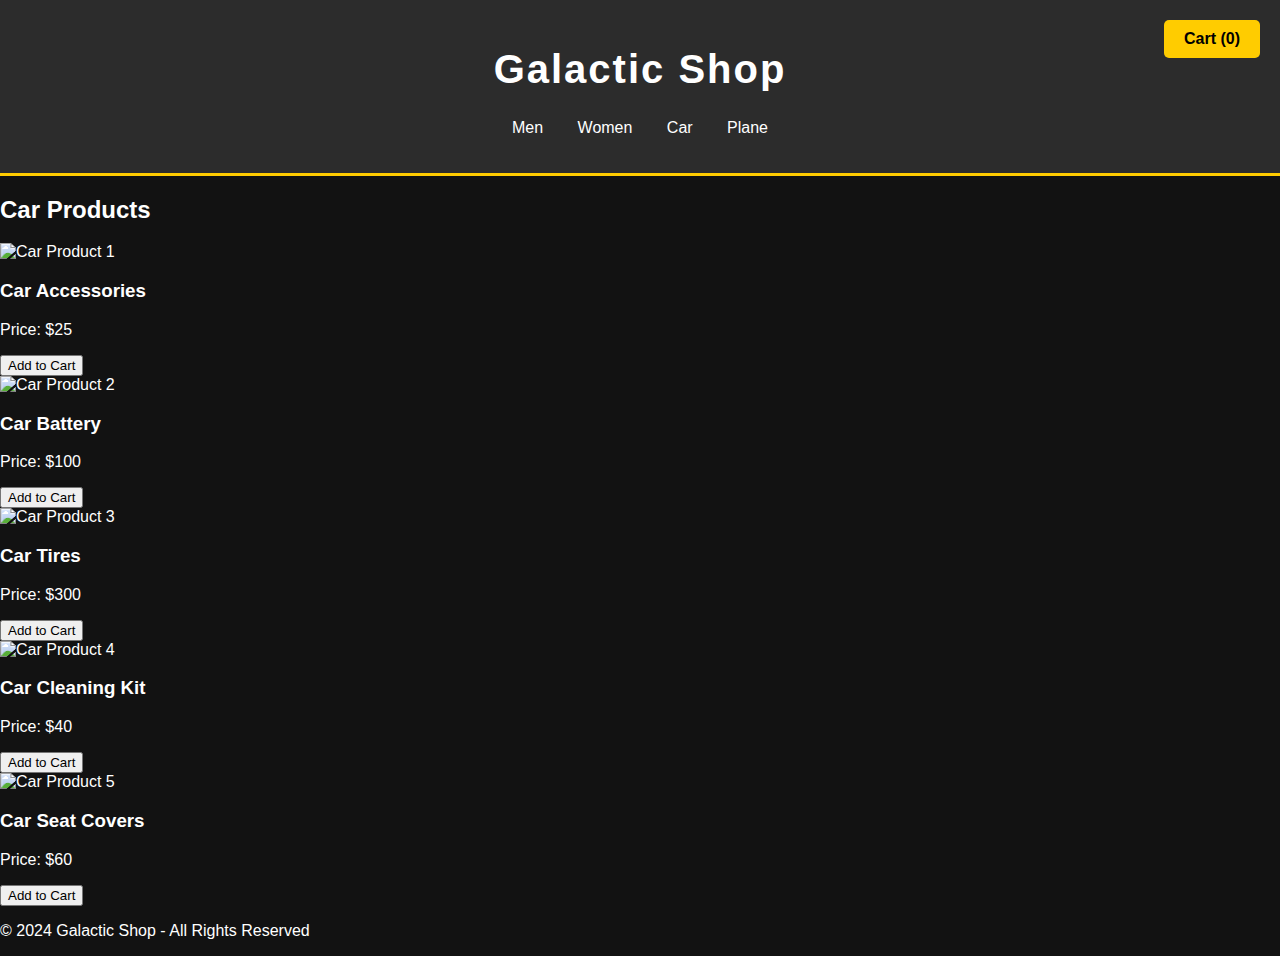
==== E-COMMERCE PJ/car.html @ 3587f425 "SAVE FOR INE WEB PROJECT" ====
<!DOCTYPE html>
<html lang="en">
<head>
    <meta charset="UTF-8">
    <meta name="viewport" content="width=device-width, initial-scale=1.0">
    <title>Galactic Shop - Car</title>
    <link rel="stylesheet" href="styles.css">
</head>
<body class="space-bg">
    <header class="header">
        <h1>Galactic Shop</h1>
        <nav>
            <ul class="navbar">
                <li><a href="men.html">Men</a></li>
                <li><a href="women.html">Women</a></li>
                <li><a href="car.html">Car</a></li>
                <li><a href="plane.html">Plane</a></li>
            </ul>
        </nav>
        <div class="cart-button">
            <a href="cart.html" class="cart-link">
                Cart (<span id="cart-count">0</span>)
            </a>
        </div>
    </header>

    <section class="product-section">
        <h2>Car Products</h2>
        <div class="product-container">
            <div class="product-item">
                <img src="images/car-product1.jpg" alt="Car Product 1">
                <h3>Car Accessories</h3>
                <p>Price: $25</p>
                <button class="add-to-cart">Add to Cart</button>
            </div>
            <div class="product-item">
                <img src="images/car-product2.jpg" alt="Car Product 2">
                <h3>Car Battery</h3>
                <p>Price: $100</p>
                <button class="add-to-cart">Add to Cart</button>
            </div>
            <div class="product-item">
                <img src="images/car-product3.jpg" alt="Car Product 3">
                <h3>Car Tires</h3>
                <p>Price: $300</p>
                <button class="add-to-cart">Add to Cart</button>
            </div>
        </div>
        <div class="product-container">
            <div class="product-item">
                <img src="images/car-product4.jpg" alt="Car Product 4">
                <h3>Car Cleaning Kit</h3>
                <p>Price: $40</p>
                <button class="add-to-cart">Add to Cart</button>
            </div>
            <div class="product-item">
                <img src="images/car-product5.jpg" alt="Car Product 5">
                <h3>Car Seat Covers</h3>
                <p>Price: $60</p>
                <button class="add-to-cart">Add to Cart</button>
            </div>
        </div>
    </section>

    <footer class="footer">
        <p>&copy; 2024 Galactic Shop - All Rights Reserved</p>
    </footer>

    <script src="scripts.js"></script>
</body>
</html>
---- E-COMMERCE PJ/styles.css ----
/* Universal styles */
body, html {
    margin: 0;
    padding: 0;
    font-family: 'Arial', sans-serif;
    background-color: #121212;
    color: #e0e0e0;
}

.space-bg {
    background-image: url('space-bg.jpg'); /* Space-themed background image */
    background-size: cover;
    background-attachment: fixed;
    min-height: 100vh;
}

.header {
    background-color: #2c2c2c; /* Change to your desired header background color */
    padding: 20px;
    text-align: center;
    border-bottom: 3px solid #ffcc00; /* This adds a yellow underline */
}

.header h1 {
    color: #fff;
    font-size: 2.5rem;
    letter-spacing: 2px;
}

.navbar {
    list-style-type: none;
    padding: 0;
}

.navbar li {
    display: inline;
    margin: 0 15px;
}

.navbar a {
    text-decoration: none;
    color: white; /* Change to your desired link color */
}

.navbar a:hover {
    background-color: #555;
}

.products-section, .checkout-section {
    margin: 20px;
}

.recommended-products {
    display: flex;
    justify-content: space-around;
    flex-wrap: wrap;
    gap: 20px;
}

.product {
    background-color: rgba(0, 0, 0, 0.8);
    padding: 20px;
    border-radius: 10px;
    text-align: center;
    width: 200px;
    transition: transform 0.3s ease;
}

.product:hover {
    transform: scale(1.1);
}

.product img {
    width: 100%;
    height: auto;
    border-radius: 5px;
}

.product-title {
    font-size: 1.2rem;
    margin: 15px 0;
    color: #fff;
}

.product-price {
    font-size: 1rem;
    margin: 5px 0;
    color: #ffcc00;
}

.add-to-cart-btn {
    background-color: #007bff;
    color: white;
    padding: 10px 20px;
    border: none;
    border-radius: 5px;
    cursor: pointer;
    transition: background-color 0.3s ease;
}

.add-to-cart-btn:hover {
    background-color: #0056b3;
}

#cart, #checkout {
    background-color: rgba(0, 0, 0, 0.8);
    padding: 20px;
    border-radius: 10px;
    text-align: center;
    margin: 20px auto;
    max-width: 600px;
}

.proceed-btn, .confirm-btn {
    background-color: #28a745;
    color: white;
    padding: 10px 20px;
    border: none;
    border-radius: 5px;
    cursor: pointer;
    transition: background-color 0.3s ease;
}

.proceed-btn:hover, .confirm-btn:hover {
    background-color: #218838;
}

/* Cart Button */
.cart-button {
    position: absolute;
    top: 20px;
    right: 20px;
    background-color: #ffcc00;
    color: black;
    padding: 10px 20px;
    text-decoration: none;
    border-radius: 5px;
    transition: background-color 0.3s ease;
    font-weight: bold;
}

.cart-button a {
    color: black;
    text-decoration: none;
}

.cart-button:hover {
    background-color: #e0b800;
}

/* Cart Section */
.cart-section {
    width: 80%;
    margin: 0 auto;
    text-align: center;
}

#cart-items {
    margin-bottom: 20px;
}

.cart-item {
    display: flex;
    justify-content: space-between;
    padding: 10px;
    border-bottom: 1px solid rgba(255, 255, 255, 0.2);
    margin-bottom: 15px;
}

.cart-item img {
    width: 100px;
    height: auto;
    border-radius: 5px;
}

.cart-item-info {
    flex-grow: 1;
    text-align: left;
    padding-left: 20px;
}

.cart-item-quantity {
    display: flex;
    align-items: center;
}

.quantity-input {
    width: 40px;
    text-align: center;
    margin: 0 10px;
    padding: 5px;
}

.cart-summary {
    margin-top: 20px;
    font-size: 1.2rem;
}

.checkout-btn {
    background-color: #ffcc00;
    color: black;
    padding: 10px 20px;
    text-decoration: none;
    border-radius: 5px;
    font-weight: bold;
    cursor: pointer;
}

.checkout-btn:hover {
    background-color: #e0b800;
}

/* Payment Section Styles */
.payment-section {
    width: 80%;
    margin: 20px auto;
    text-align: center;
}

.form-group {
    margin: 15px 0;
    text-align: left;
}

label {
    display: block;
    margin-bottom: 5px;
    font-weight: bold;
}

input[type="text"],
input[type="tel"],
input[type="month"],
select {
    width: 100%;
    padding: 10px;
    border: 1px solid #ccc;
    border-radius: 5px;
    box-sizing: border-box;
}

.submit-btn {
    background-color: #ffcc00;
    color: black;
    padding: 10px 20px;
    border: none;
    border-radius: 5px;
    font-weight: bold;
    cursor: pointer;
}

.submit-btn:hover {
    background-color: #e0b800;
}

body {
    font-family: Arial, sans-serif;
    background: url('images/space-background.jpg') no-repeat center center fixed;
    background-size: cover;
    color: white;
}
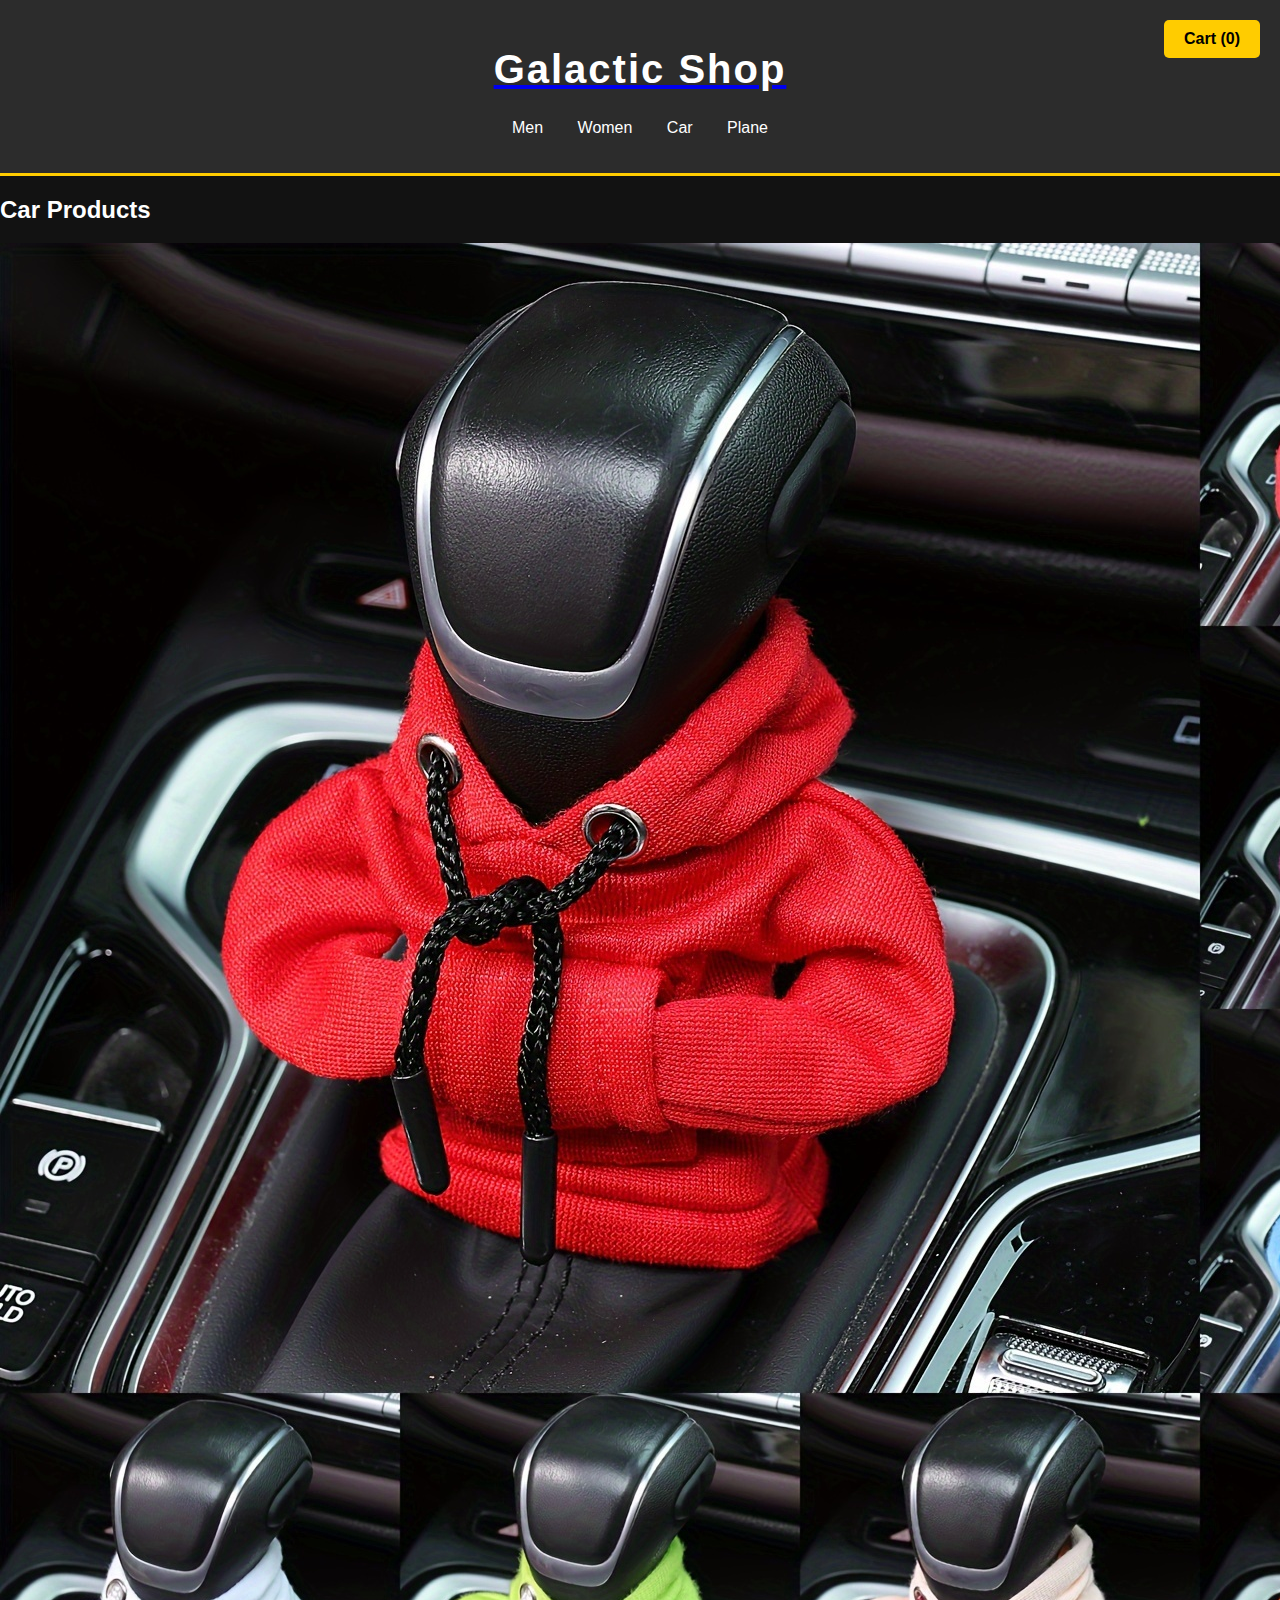
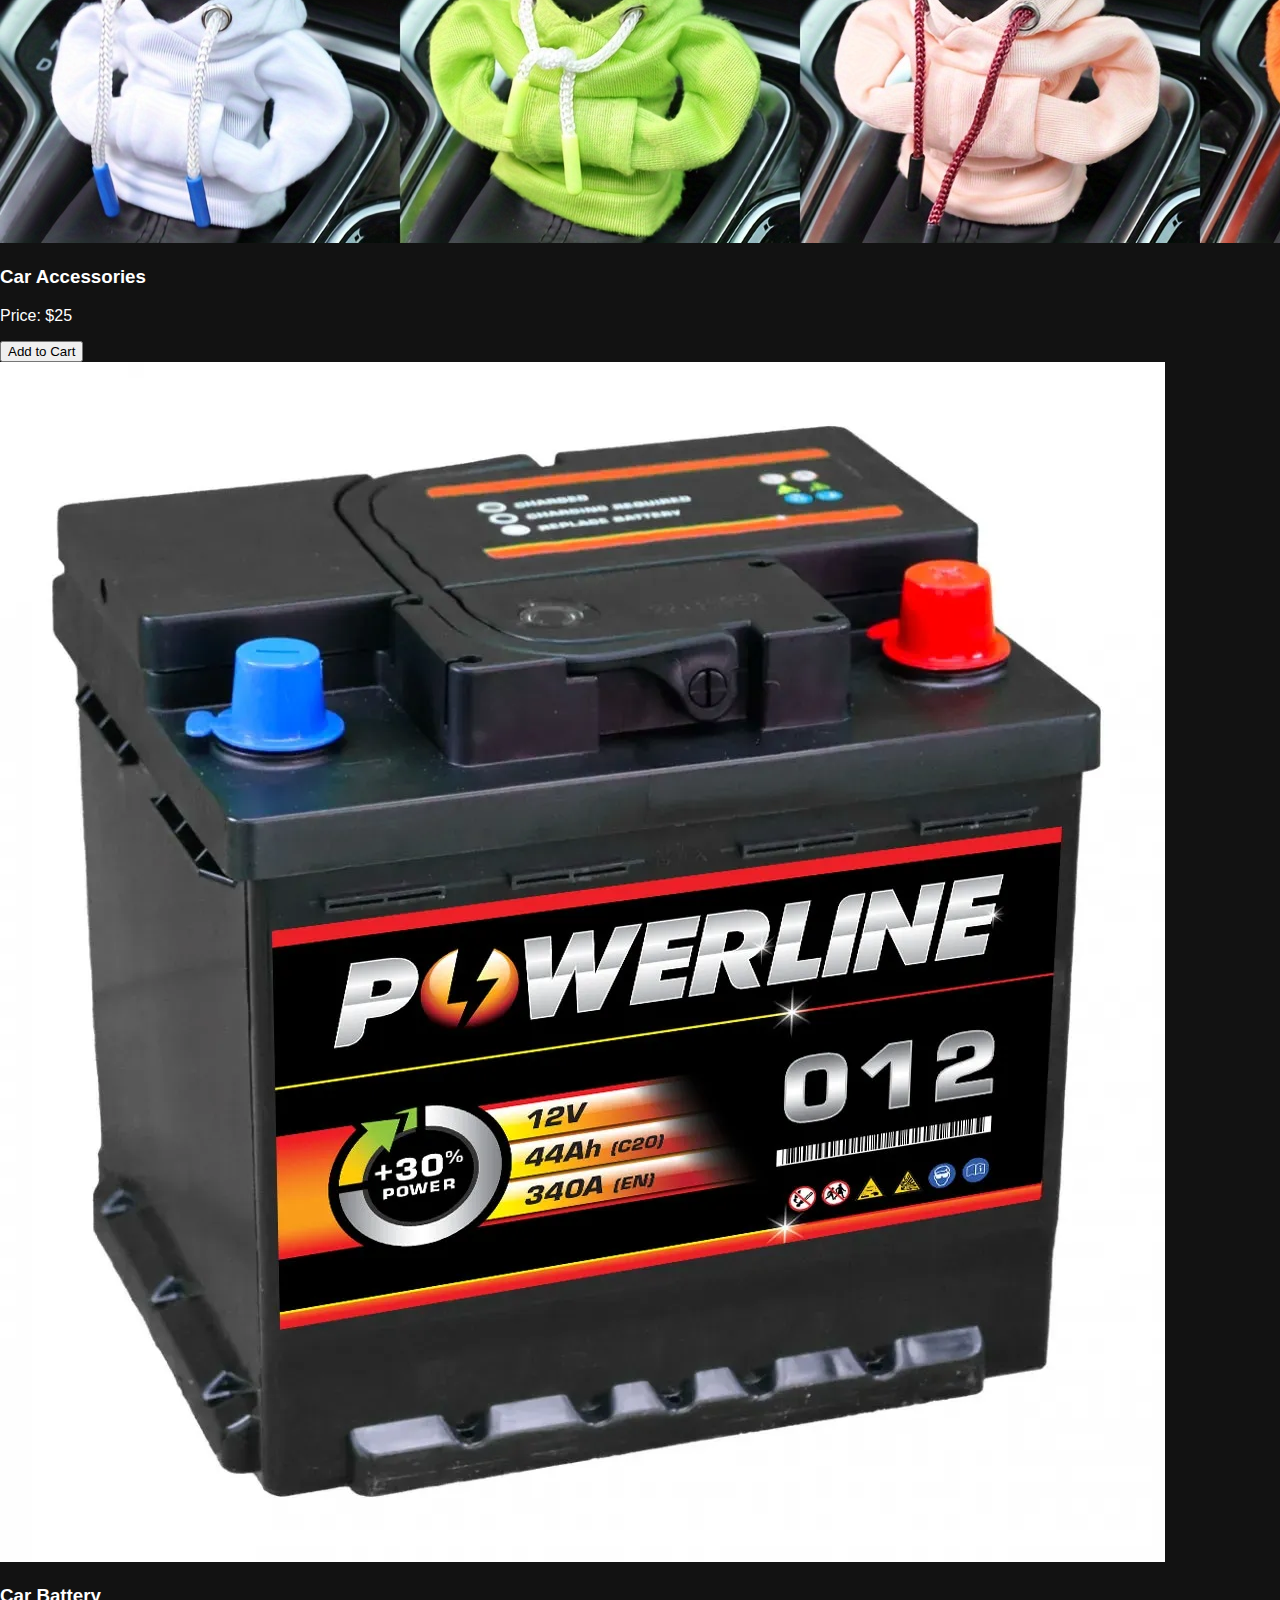
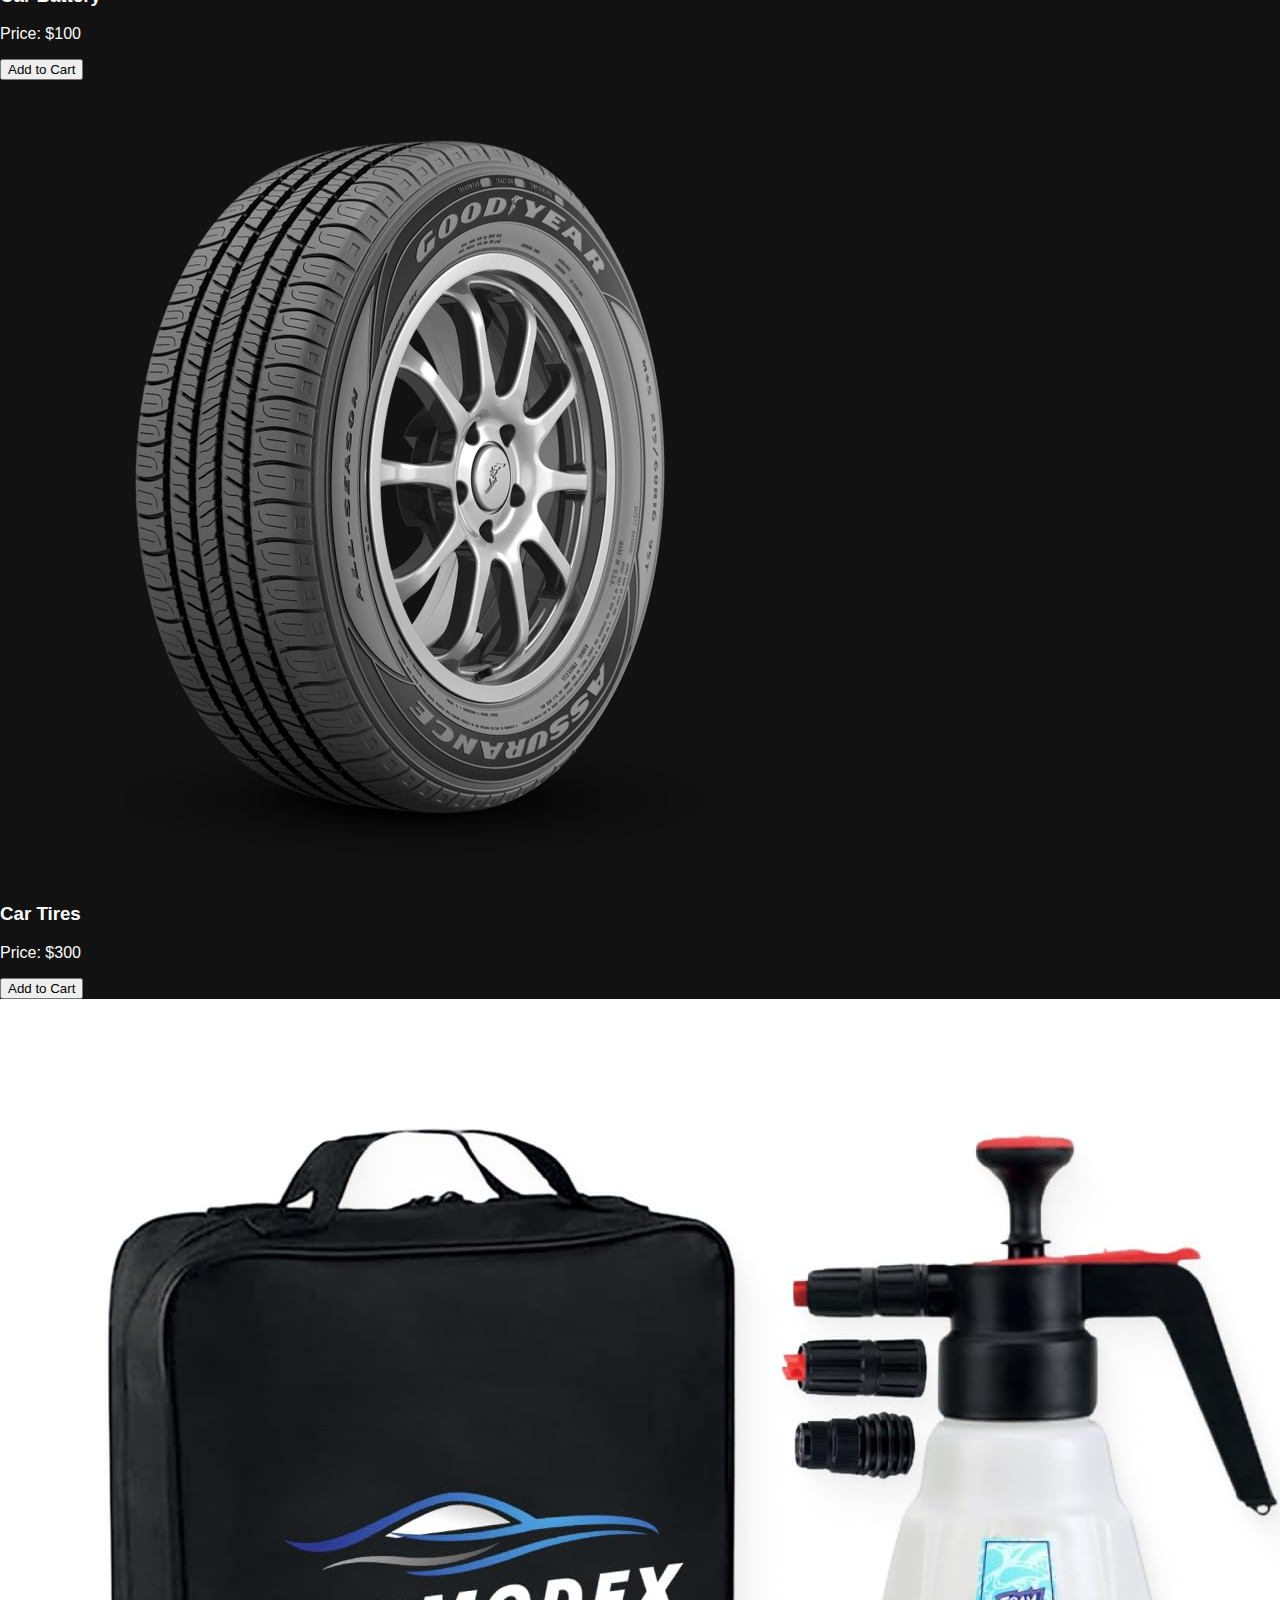
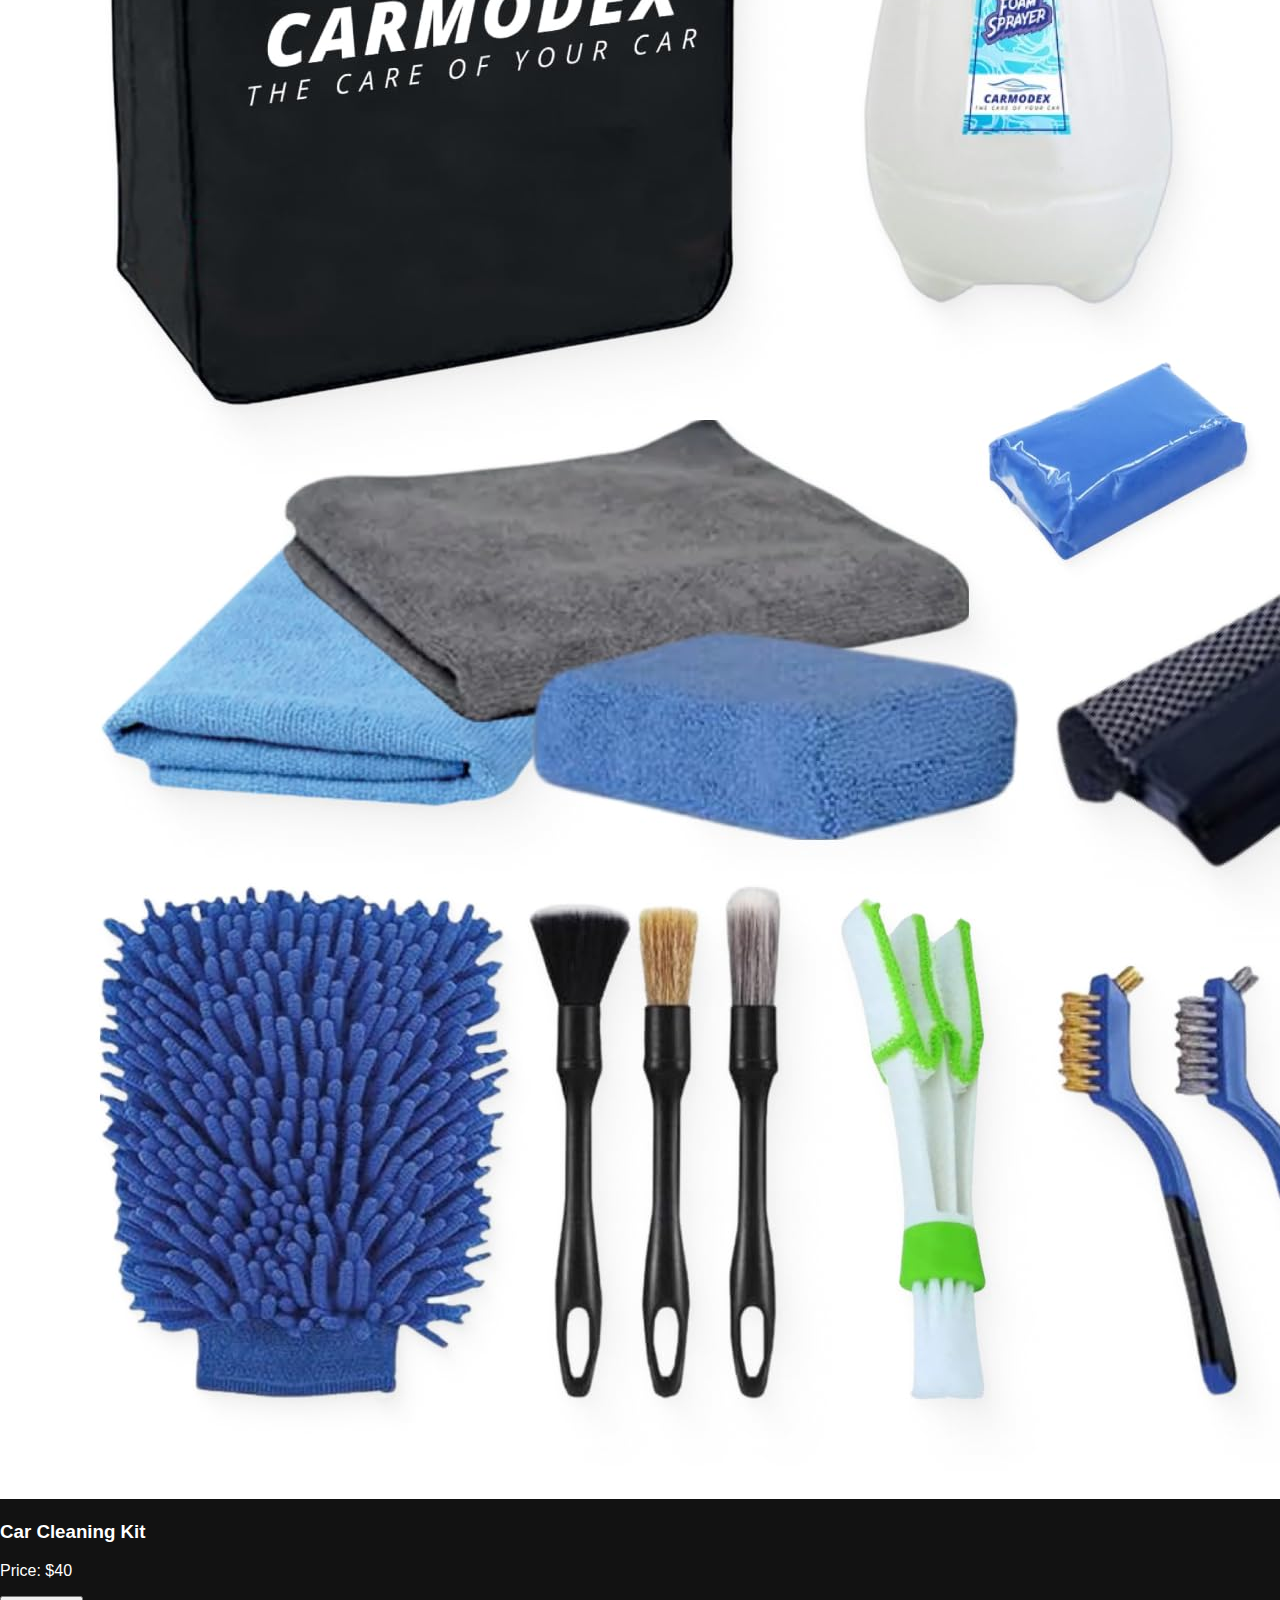
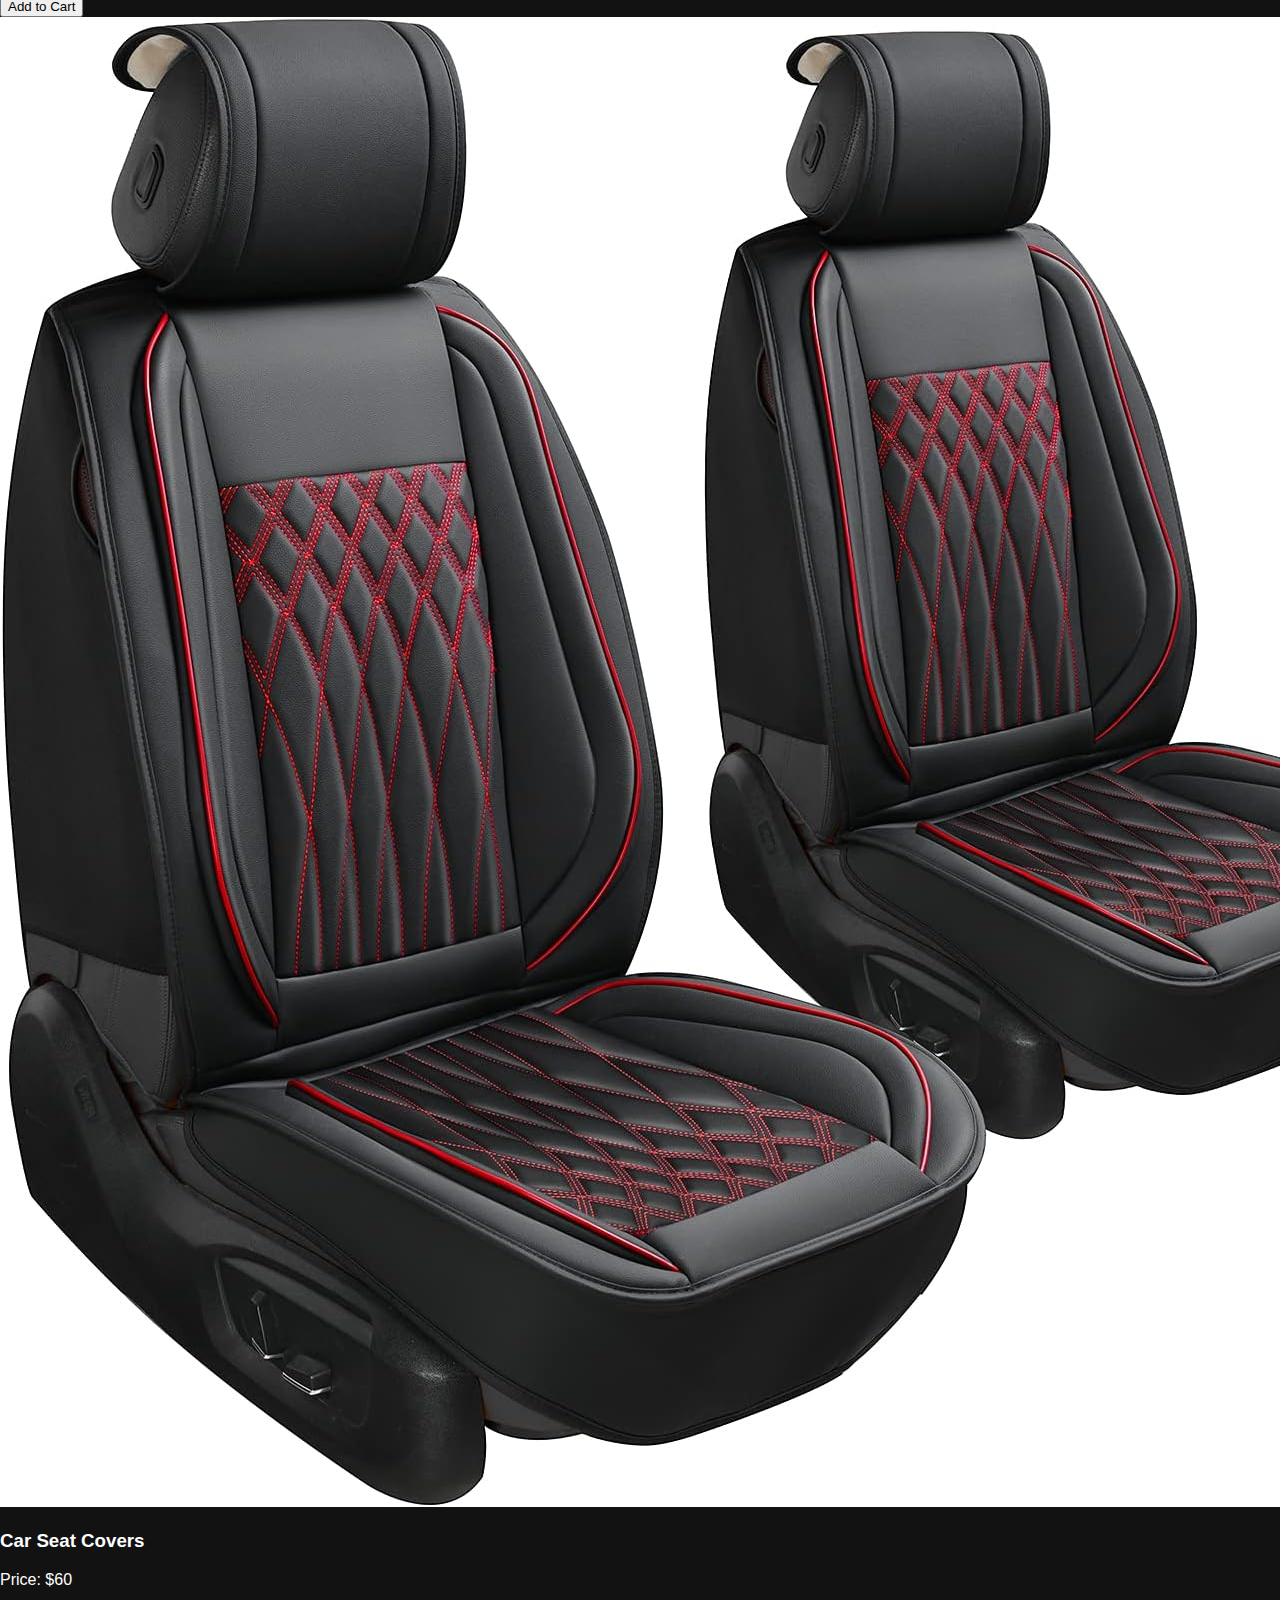
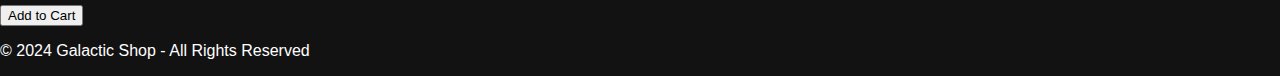
==== commit 24297090: "save for website" ====
--- a/E-COMMERCE PJ/car.html
+++ b/E-COMMERCE PJ/car.html
@@ -8,7 +8,8 @@
 </head>
 <body class="space-bg">
     <header class="header">
-        <h1>Galactic Shop</h1>
+        <a href="index.html"><h1>Galactic Shop</h1>
+        </a>
         <nav>
             <ul class="navbar">
                 <li><a href="men.html">Men</a></li>
@@ -28,19 +29,19 @@
         <h2>Car Products</h2>
         <div class="product-container">
             <div class="product-item">
-                <img src="images/car-product1.jpg" alt="Car Product 1">
+                <img src="img/car/gear.jpg" alt="Car Product 1">
                 <h3>Car Accessories</h3>
                 <p>Price: $25</p>
                 <button class="add-to-cart">Add to Cart</button>
             </div>
             <div class="product-item">
-                <img src="images/car-product2.jpg" alt="Car Product 2">
+                <img src="img/car/batt.jpg" alt="Car Product 2">
                 <h3>Car Battery</h3>
                 <p>Price: $100</p>
                 <button class="add-to-cart">Add to Cart</button>
             </div>
             <div class="product-item">
-                <img src="images/car-product3.jpg" alt="Car Product 3">
+                <img src="img/car/Assurance_All_Season_5492.png" alt="Car Product 3">
                 <h3>Car Tires</h3>
                 <p>Price: $300</p>
                 <button class="add-to-cart">Add to Cart</button>
@@ -48,13 +49,13 @@
         </div>
         <div class="product-container">
             <div class="product-item">
-                <img src="images/car-product4.jpg" alt="Car Product 4">
+                <img src="img/car/71K2kaIFbXL.jpg" alt="Car Product 4">
                 <h3>Car Cleaning Kit</h3>
                 <p>Price: $40</p>
                 <button class="add-to-cart">Add to Cart</button>
             </div>
             <div class="product-item">
-                <img src="images/car-product5.jpg" alt="Car Product 5">
+                <img src="img/car/seat.jpg" alt="Car Product 5">
                 <h3>Car Seat Covers</h3>
                 <p>Price: $60</p>
                 <button class="add-to-cart">Add to Cart</button>
--- a/E-COMMERCE PJ/styles.css
+++ b/E-COMMERCE PJ/styles.css
@@ -258,4 +258,5 @@
     background: url('images/space-background.jpg') no-repeat center center fixed;
     background-size: cover;
     color: white;
-}+}
+
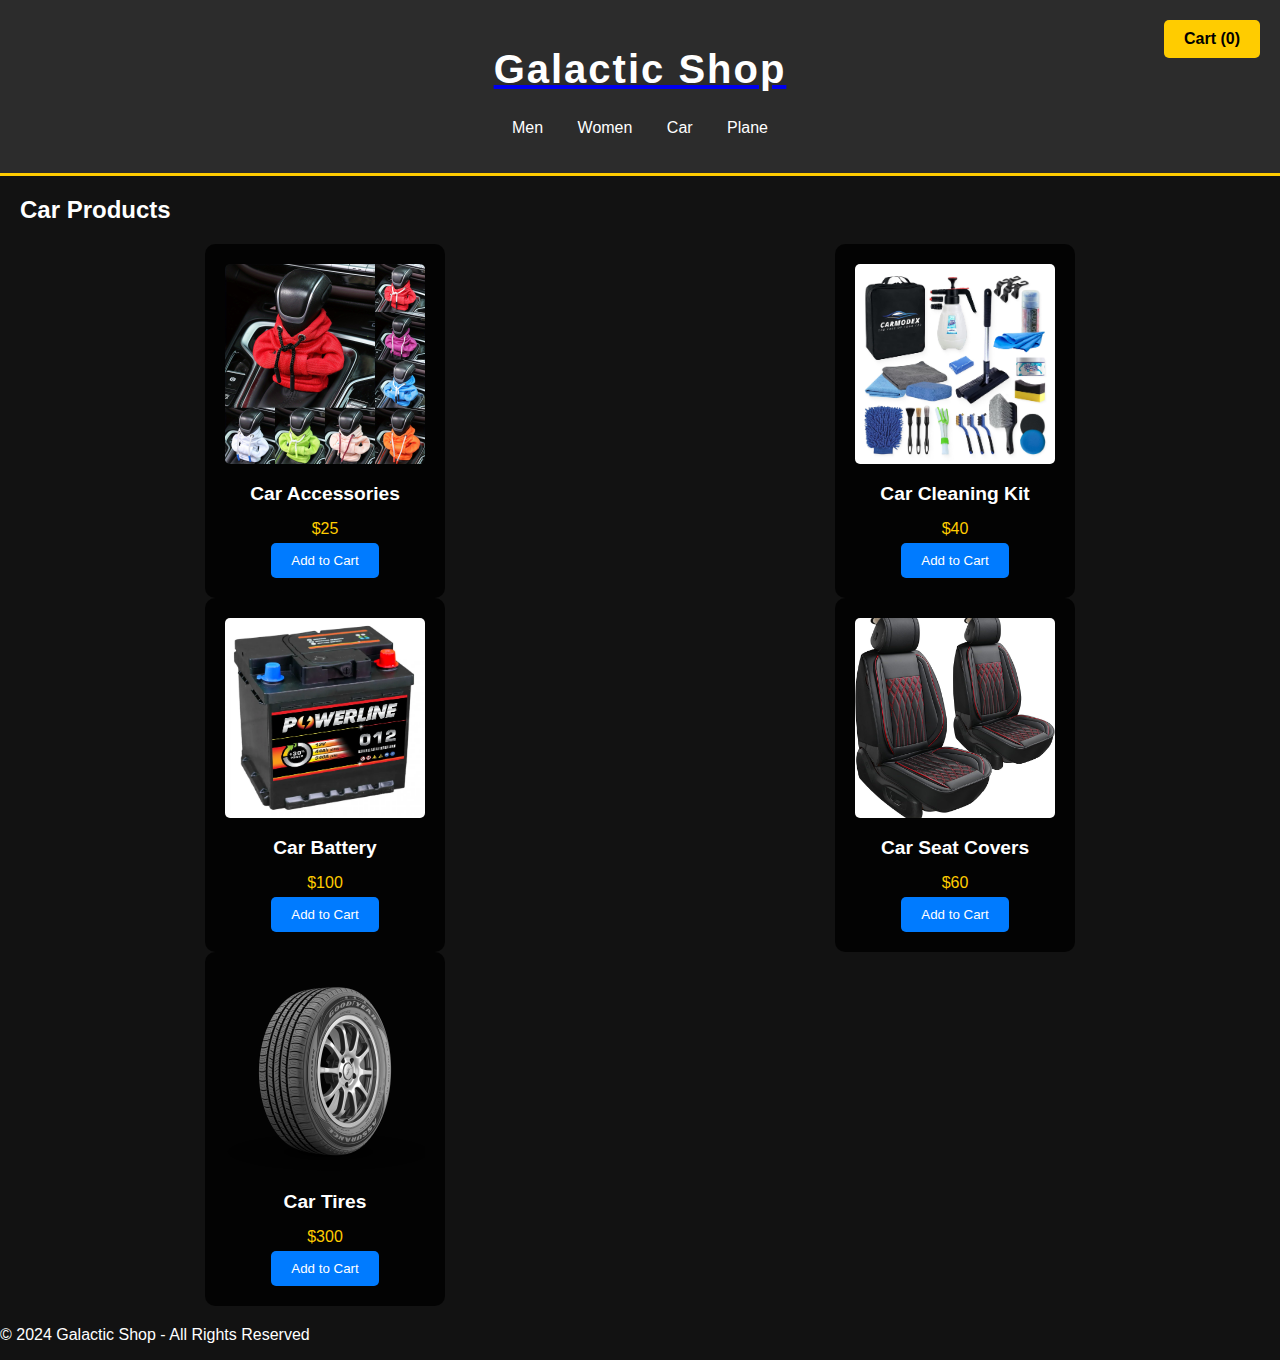
==== commit ac46b2da: "Saveeeeeeeeee" ====
--- a/E-COMMERCE PJ/car.html
+++ b/E-COMMERCE PJ/car.html
@@ -3,13 +3,12 @@
 <head>
     <meta charset="UTF-8">
     <meta name="viewport" content="width=device-width, initial-scale=1.0">
-    <title>Galactic Shop - Car</title>
+    <title>Galactic Shop - Car Products</title>
     <link rel="stylesheet" href="styles.css">
 </head>
 <body class="space-bg">
     <header class="header">
-        <a href="index.html"><h1>Galactic Shop</h1>
-        </a>
+        <a href="index.html"><h1>Galactic Shop</h1></a>
         <nav>
             <ul class="navbar">
                 <li><a href="men.html">Men</a></li>
@@ -18,6 +17,7 @@
                 <li><a href="plane.html">Plane</a></li>
             </ul>
         </nav>
+        <!-- Cart Button at the top-right corner -->
         <div class="cart-button">
             <a href="cart.html" class="cart-link">
                 Cart (<span id="cart-count">0</span>)
@@ -25,40 +25,49 @@
         </div>
     </header>
 
-    <section class="product-section">
+    <section id="products" class="products-section">
         <h2>Car Products</h2>
-        <div class="product-container">
-            <div class="product-item">
-                <img src="img/car/gear.jpg" alt="Car Product 1">
-                <h3>Car Accessories</h3>
-                <p>Price: $25</p>
-                <button class="add-to-cart">Add to Cart</button>
+        <div class="recommended-products">
+
+            <!-- First Row -->
+            <div class="product-row">
+                <div class="product" data-id="1">
+                    <img src="img/car/gear.jpg" alt="Car Product 1">
+                    <h3 class="product-title">Car Accessories</h3>
+                    <p class="product-price">$25</p>
+                    <button class="add-to-cart-btn" onclick="addToCart(1, 'Car Accessories', 25)">Add to Cart</button>
+                </div>
+
+                <div class="product" data-id="2">
+                    <img src="img/car/batt.jpg" alt="Car Product 2">
+                    <h3 class="product-title">Car Battery</h3>
+                    <p class="product-price">$100</p>
+                    <button class="add-to-cart-btn" onclick="addToCart(2, 'Car Battery', 100)">Add to Cart</button>
+                </div>
+
+                <div class="product" data-id="3">
+                    <img src="img/car/Assurance_All_Season_5492.png" alt="Car Product 3">
+                    <h3 class="product-title">Car Tires</h3>
+                    <p class="product-price">$300</p>
+                    <button class="add-to-cart-btn" onclick="addToCart(3, 'Car Tires', 300)">Add to Cart</button>
+                </div>
             </div>
-            <div class="product-item">
-                <img src="img/car/batt.jpg" alt="Car Product 2">
-                <h3>Car Battery</h3>
-                <p>Price: $100</p>
-                <button class="add-to-cart">Add to Cart</button>
-            </div>
-            <div class="product-item">
-                <img src="img/car/Assurance_All_Season_5492.png" alt="Car Product 3">
-                <h3>Car Tires</h3>
-                <p>Price: $300</p>
-                <button class="add-to-cart">Add to Cart</button>
-            </div>
-        </div>
-        <div class="product-container">
-            <div class="product-item">
-                <img src="img/car/71K2kaIFbXL.jpg" alt="Car Product 4">
-                <h3>Car Cleaning Kit</h3>
-                <p>Price: $40</p>
-                <button class="add-to-cart">Add to Cart</button>
-            </div>
-            <div class="product-item">
-                <img src="img/car/seat.jpg" alt="Car Product 5">
-                <h3>Car Seat Covers</h3>
-                <p>Price: $60</p>
-                <button class="add-to-cart">Add to Cart</button>
+
+            <!-- Second Row -->
+            <div class="product-row">
+                <div class="product" data-id="4">
+                    <img src="img/car/71K2kaIFbXL.jpg" alt="Car Product 4">
+                    <h3 class="product-title">Car Cleaning Kit</h3>
+                    <p class="product-price">$40</p>
+                    <button class="add-to-cart-btn" onclick="addToCart(4, 'Car Cleaning Kit', 40)">Add to Cart</button>
+                </div>
+
+                <div class="product" data-id="5">
+                    <img src="img/car/seat.jpg" alt="Car Product 5">
+                    <h3 class="product-title">Car Seat Covers</h3>
+                    <p class="product-price">$60</p>
+                    <button class="add-to-cart-btn" onclick="addToCart(5, 'Car Seat Covers', 60)">Add to Cart</button>
+                </div>
             </div>
         </div>
     </section>
--- a/E-COMMERCE PJ/styles.css
+++ b/E-COMMERCE PJ/styles.css
@@ -70,9 +70,11 @@
     transform: scale(1.1);
 }
 
+/* Ensure consistent image size with cropping */
 .product img {
-    width: 100%;
-    height: auto;
+    width: 100%;          /* Take full width of the product container */
+    height: 200px;        /* Set a fixed height to crop the images */
+    object-fit: cover;    /* Crop the image, ensuring it covers the full area */
     border-radius: 5px;
 }
 
@@ -169,7 +171,8 @@
 
 .cart-item img {
     width: 100px;
-    height: auto;
+    height: 100px;
+    object-fit: cover;   /* Ensure images in the cart section are also cropped consistently */
     border-radius: 5px;
 }
 
@@ -212,7 +215,7 @@
 
 /* Payment Section Styles */
 .payment-section {
-    width: 80%;
+    width: 30%;
     margin: 20px auto;
     text-align: center;
 }
@@ -259,4 +262,3 @@
     background-size: cover;
     color: white;
 }
-
